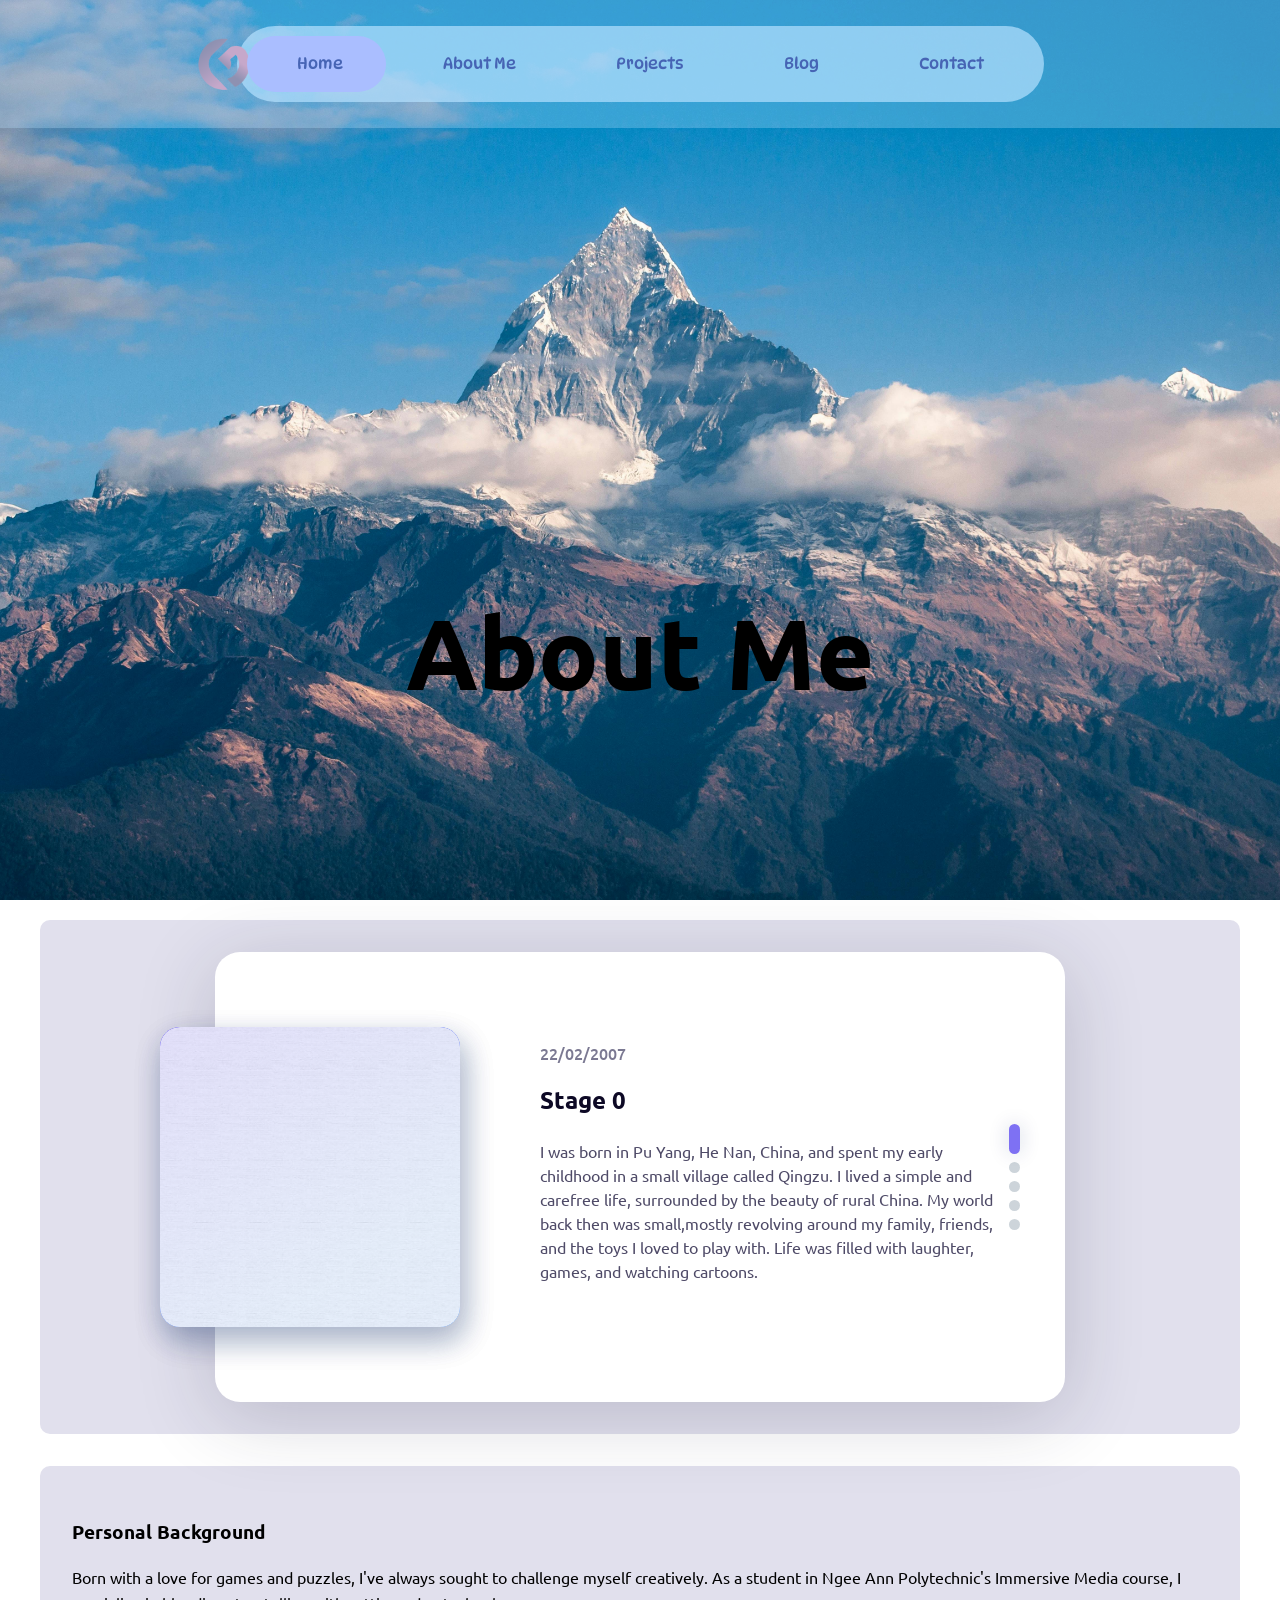
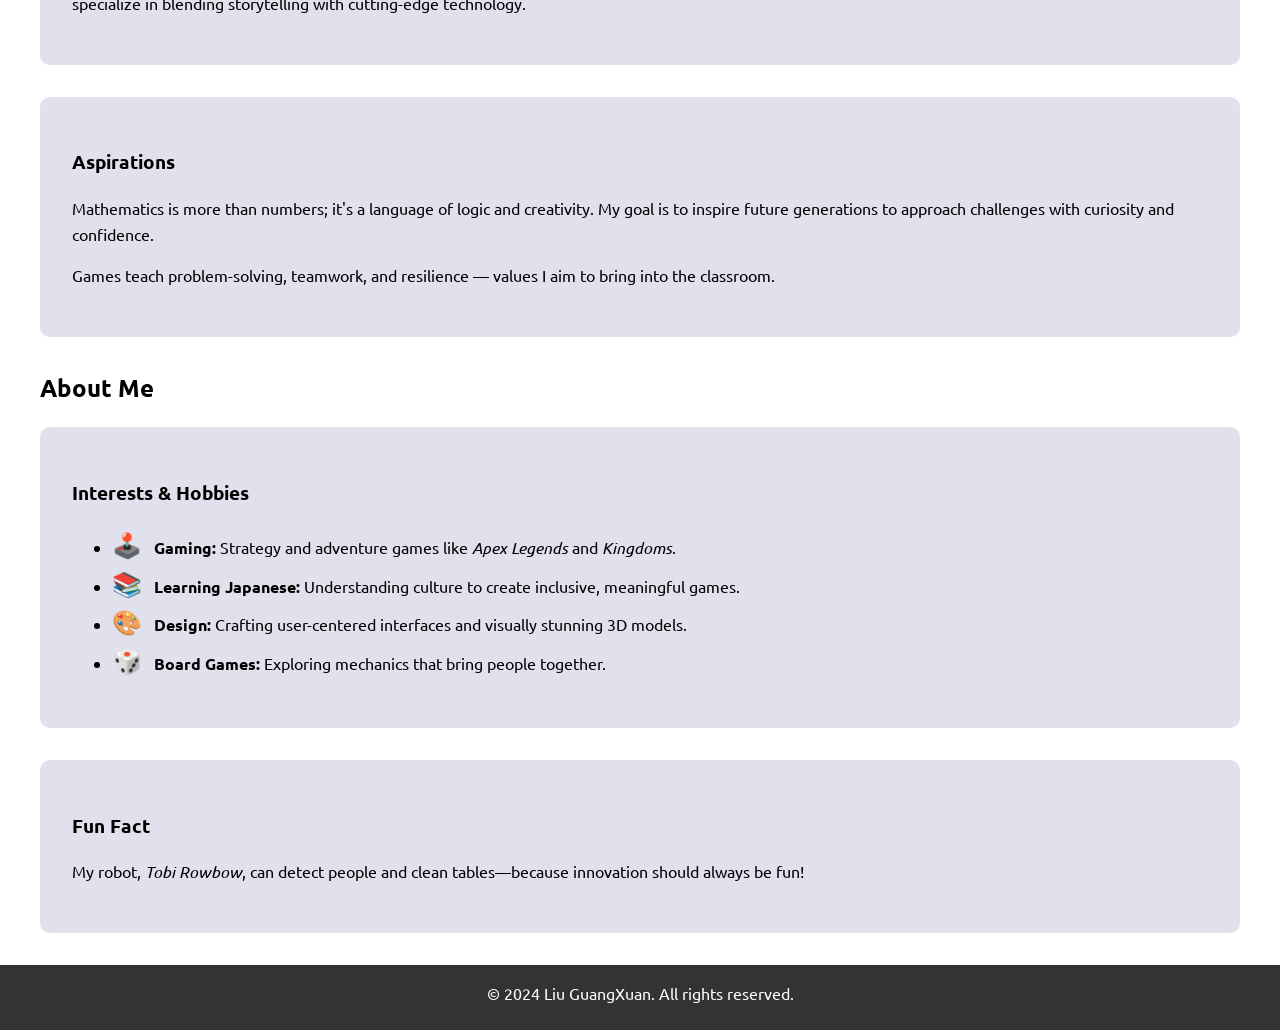
==== about.html @ 47aefdcf "Move all files from public/ to repo root for GitHub Pages" ====
<!DOCTYPE html>
<html lang="en">
<head>
    <meta charset="UTF-8">
    <meta name="viewport" content="width=device-width, initial-scale=1.0">
    <title>Liu GuangXuan</title>
    <link rel="icon" href="imgs/icon.ico">
    <link rel="preconnect" href="https://fonts.googleapis.com">
    <link rel="preconnect" href="https://fonts.gstatic.com" crossorigin>
    <link href="https://fonts.googleapis.com/css2?family=DynaPuff:wght@400..700&family=Ubuntu:ital,wght@0,300;0,400;0,500;0,700;1,300;1,400;1,500;1,700&display=swap" rel="stylesheet">
    <link rel="stylesheet" href="Normalize.css">
    <link href="https://cdnjs.cloudflare.com/ajax/libs/font-awesome/6.0.0-beta3/css/all.min.css" rel="stylesheet">
    <link rel="stylesheet" href="https://unpkg.com/swiper@8/swiper-bundle.min.css"/>
    <link rel="stylesheet" href="styles.css">
    

</head>

<body>
    <header>
        <nav>
            <ul id="nav">
                <li class="slide1"></li>
                <li class="slide2"></li>
                <li><a href="index.html" data-page="home">Home</a></li>
                <li><a href="about.html" data-page="about">About Me</a></li>
                <li><a href="projects.html" data-page="projects">Projects</a></li>
                <li><a href="blog.html" data-page="blog">Blog</a></li>
                <li><a href="contact.html" data-page="contact">Contact</a></li>
            </ul>
            <img src="imgs/logo.png" alt="logo" class="logo">
        </nav>
        
    </header>
    <h1>About Me</h1>
    <div class="background"><h3>Liu GuangXuan</h3></div>

<main>
    <section>
    <div class="blog-slider">
        <div class="blog-slider_wrp swiper-wrapper">

            <div class="blog-slider_item swiper-slide">
                    <div class="blog-slider_img">
                        <img src="imgs\Me_s0.jpg" alt="Stage 0">
                    </div>
                        <div class="blog-slider_content">
                            <span class="blog-slider_code">22/02/2007</span>
                            <div class="blog-slider_title">Stage 0</div>
                            <div class="blog-slider_text">I was born in Pu Yang, He Nan, China, and spent my early childhood in a small village called Qingzu.
                                I lived a simple and carefree life, surrounded by the beauty of rural China. My world back then was small,mostly revolving 
                                around my family, friends, and the toys I loved to play with. Life was filled with laughter, games, and watching cartoons.
                            </div>
                    </div>
            </div>

            <div class="blog-slider_item swiper-slide">
                    <div class="blog-slider_img">
                        <img src="imgs/Me_s1.jpg" alt="Stage 1">
                    </div>
                        <div class="blog-slider_content">
                            <span class="blog-slider_code"></span>
                            <div class="blog-slider_title">Stage 1
                            </div>
                            <div class="blog-slider_text">At this stage, my perspective was limited—I hadn't yet opened my eyes to the vast world beyond my 
                                village. I didn't have any sense of the larger world, but I was content with the little things in my environment. My days 
                                were about enjoying the present, learning from those around me, and cherishing the closeness of family.Though my early life
                                was spent in a rural setting, the experiences and bonds I formed there laid the foundation for the person I am today. I may 
                                not have realized it back then, but those moments were quietly shaping my curiosity and desire to explore the world.</div>
                        </div>
                </div>

            <div class="blog-slider_item swiper-slide">
                    <div class="blog-slider_img">
                        <img src="imgs/Me_apsle.jpg" alt="Stage 2">
                    </div>
                        <div class="blog-slider_content">
                            <span class="blog-slider_code"></span>
                            <div class="blog-slider_title">Stage 2</div>
                            <div class="blog-slider_text">I began my primary school journey at West Spring Primary School, where I spent some of the most 
                                formative years of my life. This was a time of immense growth and learning, both academically and personally. I made lifelong
                                friends, explored my interests, and developed a sense of curiosity that continues to guide me today. The school fostered a 
                                nurturing environment that encouraged me to dream big and embrace challenges, laying a solid foundation for the person I am
                                becoming. I still remember the phrase that our principle has said"饮水思源". Which means to be grateful for all your blessings
                            </div>
                        </div>
                </div>

            <div class="blog-slider_item swiper-slide">
                    <div class="blog-slider_img">
                        <img src="imgs/Me_aolevel.jpg" alt="Stage 3">
                    </div>
                        <div class="blog-slider_content">
                            <span class="blog-slider_code"></span>
                            <div class="blog-slider_title">Stage 3</div>
                            <div class="blog-slider_text">My secondary school journey began at Chua Chu Kang Secondary School, a place where I truly began to 
                                explore my interests and grow both academically and personally. During these years, I gained a deeper understanding of the importance
                                of teamwork and resilience. Whether it was participating in group projects, sports events, or CCAs, the vibrant school community 
                                provided me with opportunities to challenge myself and discover new skills.I also made lifelong friendships and learned valuable 
                                lessons from my teachers, who inspired me to aim high and keep improving. These formative years shaped my personality and prepare
                                me for the exciting path ahead.</div>
                        </div>
            </div>

            <div class="blog-slider_item swiper-slide">
                    <div class="blog-slider_img">
                        <img src="imgs/Me_n.jpg" alt="Now">
                    </div>
                        <div class="blog-slider_content"> 
                            <span class="blog-slider_code"></span>
                            <div class="blog-slider_title">Now</div>
                            <div class="blog-slider_text">Currently, I am pursuing my diploma at Ngee Ann Polytechnic, where I’ve found a platform to dive into the
                                things I truly enjoy. This stage of my life is all about learning, experimenting, and growing in fields I am passionate about. Whether
                                it’s developing games, working on creative design projects, or exploring interactive media, each day is an opportunity to turn my ideas
                                into reality. This journey is not just about gaining knowledge—it’s about discovering who I am, building a foundation for my future career, 
                                and preparing to make a meaningful impact in the world of design and technology.
                            </div>
                        </div>
            </div>

            <div class="blog-slider_pagination"></div>
        </div>
    </div>
    </section>
        
        
        <section class="personal-background">
            <h3>Personal Background</h3>
            <p>Born with a love for games and puzzles, I've always sought to challenge myself creatively. As a student in Ngee Ann Polytechnic's Immersive Media course, I specialize in blending storytelling with cutting-edge technology.</p>
        </section>

        <section class="aspirations">
            <h3>Aspirations</h3>
            <p>Mathematics is more than numbers; it's a language of logic and creativity. My goal is to inspire future generations to approach challenges with curiosity and confidence.</p>
            <p>Games teach problem-solving, teamwork, and resilience — values I aim to bring into the classroom.</p>
        </section>
        <h2>About Me</h2>

        <section class="interests">
            <h3>Interests & Hobbies</h3>
            <ul>
                <li><span class="icon">🕹️</span> <strong>Gaming:</strong> Strategy and adventure games like <em>Apex Legends</em> and <em>Kingdoms</em>.</li>
                <li><span class="icon">📚</span> <strong>Learning Japanese:</strong> Understanding culture to create inclusive, meaningful games.</li>
                <li><span class="icon">🎨</span> <strong>Design:</strong> Crafting user-centered interfaces and visually stunning 3D models.</li>
                <li><span class="icon">🎲</span> <strong>Board Games:</strong> Exploring mechanics that bring people together.</li>
            </ul>
        </section>

        <section class="fun-fact">
            <h3>Fun Fact</h3>
            <p>My robot, <em>Tobi Rowbow</em>, can detect people and clean tables—because innovation should always be fun!</p>
        </section>
        
    </div>
    
</main>

    <footer>
        <p>&copy; 2024 Liu GuangXuan. All rights reserved.</p>
    </footer>

    <script src="https://ajax.googleapis.com/ajax/libs/jquery/3.7.1/jquery.min.js"></script>
    <script src="blog-slider.js"></script>
    <script src="https://unpkg.com/swiper@8/swiper-bundle.min.js"></script>
    <script src="script.js"></script>
    

</body>
</html>
---- styles.css ----
/* General styling */
body {
    font-family: "Ubuntu", sans-serif;
    line-height: 1.6;
    color: #000000;
    background: #ffffff;
    padding: 0;
    height: 100%;
    margin: 0;
    display: flex;
    flex-direction: column;
    height: 100%;
    transition: background-color 0.3s ease, color 0.3s ease;
    
}

/* Section styling */
section {
    padding: 2rem;
    background: #e1e0ed;
    border-radius: 10px;
    margin-bottom: 2rem;
}

/* Flex container styling */
.flex-container {
    display: flex;
    flex-direction: column;
    min-height: 100vh;
}

/* Content wrapper styling */
.content-wrapper {
    flex: 1 0 auto;
}

/* Background styling */
.background{
    max-width: 100%;
    background-image: url(imgs/bg.jpg);  
    background-size: cover;
    background-position: 50% 50%;
    height: 100vh;
    font: 350 8rem '';
    font-family: "DynaPuff", serif;
    -webkit-background-clip: text;
    -webkit-text-fill-color: transparent;
    position: relative;
    text-align: center;
    overflow: hidden;
    background-repeat: no-repeat;
    margin-bottom: 20px;
    
}

/* Before pseudo-element styling */
.background::before{
    content: '';
    background-size: cover;
    background-image: inherit;
    background-position: 50% 50%;
    position: absolute;
    top: 0;
    left: 0;
    bottom: 0;
    right: 0;
    z-index: -99;

}

/* H1 styling */
h1{
    font-size: 100px;
    position: absolute;
    text-align: center;
    width: 100%;
    bottom: 100px;

}

/* Project container styling */
.project_container{
    width: 100%;
    height: 80vh; 
    display: flex;
    justify-content: center;
    align-items: center;
    gap: 2rem;
    flex-direction: row;
    

}

/* Box styling */
.project_container .box{
    position: relative;
    width: 18rem;
    height: 25rem;
    border: 2px solid#8bb5f3;
    border-radius: 20px;
    display: flex;
    align-items: center;
    padding: 2rem;
    color:black; ;
    overflow: hidden;

}

/* Second box styling */
.project_container .box:nth-child(2){
    color: #7e71f3;
    border-color: #7e71f3;
    
}

/* Content h4 styling */
.content h4{
    font-size: 20px;
    text-align: center;
    font-weight: 500;
    margin-bottom: 10px;
}

/* Box span styling */
.box span{
    position: absolute;
    display: block;
    width: 0;
    height: 0;
    border-radius: 50%;
    background:rgb(139, 181, 243, 0.6);
    transition: 0.3s;
    transform: translate(-50%, -50%);

}

/* Box hover span styling */
.box:hover span{
    width: 300px;
    height: 300px;
}

/* Main styling */
main {
    max-width: 1200px;
    padding: 0 1rem;
    margin: 0 auto;
    flex: 1;

}

/* Header styling */
header {
    background-color: rgba(181, 226, 255, 0.3);
    position: absolute;
    top: 0;
    width: 100%;
    z-index: 10;
}

/* Nav styling */
nav{
    display: flex;
    justify-content: space-around;
    align-items: center;
    padding: 10px;
}

/* Nav list styling */
#nav {

    align-items: center;
    position: relative;
    border: none;
    border-radius: 10em;
    display: flex;
    list-style: none;
    background: rgb(181,226,255,0.7);
    padding: 10px;

}

/* Nav list item styling */
#nav li a {
    position: relative;
    padding: 15px 50px;
    font-family: "DynaPuff", serif;
    border: none;
    outline: none;
    color: rgb(70, 100, 180);
    display: inline-block;
    text-decoration: none;
    z-index: 3;
}

/* Slide1 styling */
.slide1,
.slide2 {
    position: absolute;
    display: inline-block;
    height: 55.59px;
    border-radius: 10em;
    transition: all 0.6s cubic-bezier(0.23, 1, 0.32, 1.05);
}

/* Slide1 styling */
.slide1 {
    background-color: rgb(170, 190, 255);
    z-index: 2; 
}

/* Slide2 styling */
.slide2 {
    opacity: 0;
    background-color: rgba(170, 190, 255, .5);
    z-index: 1;
    box-shadow: 0 0 20px #ffffffaa inset;
}

/* Squeeze styling */
.squeeze {
    transform: scale(0.9);
}

/* Text styling */
.text{
    padding-top: -20px;

}

/* Intro styling */
.intro{
    display: flex;
    padding: 0;
    
}

/* Logo styling */
.logo{
    width: 5%;
    position: absolute;
    left: 15%;
    
}

/* Skills ul styling */
.skills ul {
    list-style-type: none;
    padding: 0;

}

/* Skills li styling */
.skills li {
    margin-bottom: 1rem;

}

/* Icon styling */
.icon {
    font-size: 1.5rem;
    margin-right: 0.5rem;

}

/* Blog slider styling */
.blog-slider {
    width: 95%;
    position: relative;
    max-width: 800px;
    margin: auto;
    background: #fff;
    box-shadow: 0px 14px 80px rgba(34, 35, 58, 0.2);
    padding: 25px;
    border-radius: 25px;
    height: 400px;
    transition: all 0.3s;
}

/* Blog slider item styling */
.blog-slider_item {
    display: flex;
    align-items: center;
}
.blog-slider {
    width: 95%;
    position: relative;
    max-width: 800px;
    margin: auto;
    background: #fff;
    box-shadow: 0px 14px 80px rgba(34, 35, 58, 0.2);
    padding: 25px;
    border-radius: 25px;
    height: 400px;
    transition: all 0.3s;
}

/* Media query for blog slider */
@media screen and (max-width: 992px) {
    .blog-slider {
    max-width: 680px;
    height: 400px;
    }
}

/* Media query for blog slider */
@media screen and (max-width: 768px) {
    .blog-slider {
    min-height: 500px;
    height: auto;
    margin: 180px auto;
    }
}

/* Media query for blog slider */
@media screen and (max-height: 500px) and (min-width: 992px) {
    .blog-slider {
    height: 350px;
    }
}

/* Blog slider item styling */
.blog-slider_item {
    display: flex;
    align-items: center;
}

/* Media query for blog slider item */
@media screen and (max-width: 768px) {
    .blog-slider_item {
    flex-direction: column;
    }
}

/* Blog slider item swiper-slide-active styling */
.blog-slider_item.swiper-slide-active .blog-slider_img img {
    opacity: 1;
    transition-delay: 0.3s;
}

  /* Blog slider item swiper-slide-active content styling */
  .blog-slider_item.swiper-slide-active .blog-slider_content > * {
    opacity: 1;
    transform: none;
}

  /* Blog slider item swiper-slide-active content nth-child styling */
  .blog-slider_item.swiper-slide-active .blog-slider_content > *:nth-child(1) {
    transition-delay: 0.3s;
}

  .blog-slider_item.swiper-slide-active .blog-slider_content > *:nth-child(2) {
    transition-delay: 0.4s;
}

  .blog-slider_item.swiper-slide-active .blog-slider_content > *:nth-child(3) {
    transition-delay: 0.5s;
}

  .blog-slider_item.swiper-slide-active .blog-slider_content > *:nth-child(4) {
    transition-delay: 0.6s;
}

  .blog-slider_item.swiper-slide-active .blog-slider_content > *:nth-child(5) {
    transition-delay: 0.7s;
}

  .blog-slider_item.swiper-slide-active .blog-slider_content > *:nth-child(6) {
    transition-delay: 0.8s;
}

  .blog-slider_item.swiper-slide-active .blog-slider_content > *:nth-child(7) {
    transition-delay: 0.9s;
}

  .blog-slider_item.swiper-slide-active .blog-slider_content > *:nth-child(8) {
    transition-delay: 1s;
}

  .blog-slider_item.swiper-slide-active .blog-slider_content > *:nth-child(9) {
    transition-delay: 1.1s;
}

  .blog-slider_item.swiper-slide-active .blog-slider_content > *:nth-child(10) {
    transition-delay: 1.2s;
}

  .blog-slider_item.swiper-slide-active .blog-slider_content > *:nth-child(11) {
    transition-delay: 1.3s;
}

  .blog-slider_item.swiper-slide-active .blog-slider_content > *:nth-child(12) {
    transition-delay: 1.4s;
}

  .blog-slider_item.swiper-slide-active .blog-slider_content > *:nth-child(13) {
    transition-delay: 1.5s;
}

  .blog-slider_item.swiper-slide-active .blog-slider_content > *:nth-child(14) {
    transition-delay: 1.6s;
}

  .blog-slider_item.swiper-slide-active .blog-slider_content > *:nth-child(15) {
    transition-delay: 1.7s;
}

/* Blog slider img styling */
.blog-slider_img {
    width: 300px;
    flex-shrink: 0;
    height: 300px;
    background-image: linear-gradient(147deg, #7e71f3 0%, #8bb5f3 74%);
    box-shadow: 4px 13px 30px 1px rgba(11, 39, 100, 0.2);
    border-radius: 20px;
    transform: translateX(-80px);
    overflow: hidden;
}

/* Blog slider img after styling */
.blog-slider_img:after {
    content: "";
    position: absolute;
    top: 0;
    left: 0;
    width: 100%;
    height: 100%;
    background-image: linear-gradient(147deg, #7e71f3 0%, #8bb5f3 74%);
    border-radius: 20px;
    opacity: 0.2;
}

/* Blog slider img img styling */
.blog-slider_img img {
    width: 100%;
    height: 100%;
    object-fit: cover;
    display: block;
    opacity: 0;
    border-radius: 20px;
    transition: all 0.3s;
}

/* Media query for blog slider img */
@media screen and (max-width: 768px) {
    .blog-slider_img {
    transform: translateY(-50%);
    width: 90%;
    }
}

/* Media query for blog slider img */
@media screen and (max-width: 576px) {
    .blog-slider_img {
    width: 95%;
    }
}

/* Media query for blog slider img */
@media screen and (max-height: 500px) and (min-width: 992px) {
    .blog-slider_img {
    height: 270px;
    }
}

/* Blog slider content styling */
.blog-slider_content {
    padding-right: 25px;
}

/* Media query for blog slider content */
@media screen and (max-width: 768px) {
    .blog-slider_content {
    margin-top: -80px;
    text-align: center;
    padding: 0 30px;
    }
}

/* Media query for blog slider content */
@media screen and (max-width: 576px) {
    .blog-slider_content {
    padding: 0;
    }
}

  /* Blog slider content > * styling */
  .blog-slider_content > * {
    opacity: 0;
    transform: translateY(25px);
    transition: all 0.4s;
}

/* Blog slider code styling */
.blog-slider_code {
    color: #7b7992;
    margin-bottom: 15px;
    display: block;
    font-weight: 500;
}

/* Blog slider title styling */
.blog-slider_title {
    font-size: 24px;
    font-weight: 700;
    color: #0d0925;
    margin-bottom: 20px;
}

/* Blog slider text styling */
.blog-slider_text {
    color: #4e4a67;
    margin-bottom: 30px;
    line-height: 1.5em;
}

/* Blog slider button styling */
.blog-slider_button {
    display: inline-flex;
    background-image: linear-gradient(147deg, #7e71f3 0%, #8bb5f3 74%);
    padding: 15px 35px;
    border-radius: 50px;
    color: #fff;
    box-shadow: 0px 14px 80px rgba(11, 39, 100, 0.2);
    text-decoration: none;
    font-weight: 500;
    justify-content: center;
    text-align: center;
    letter-spacing: 1px;
}

/* Media query for blog slider button */
@media screen and (max-width: 576px) {
    .blog-slider_button {
    width: 100%;
    }
}

/* Blog slider pagination styling */
.blog-slider .swiper-container-horizontal > .swiper-pagination-bullets, .blog-slider .swiper-pagination-custom, .blog-slider .swiper-pagination-fraction {
    bottom: 10px;
    left: 0;
    width: 100%;
}

/* Blog slider pagination styling */
.blog-slider_pagination {
    position: absolute;
    z-index: 21;
    right: 20px;
    width: 11px !important;
    text-align: center;
    left: auto !important;
    top: 50%;
    bottom: auto !important;
    transform: translateY(-50%);
}

/* Media query for blog slider pagination */
@media screen and (max-width: 768px) {
    .blog-slider_pagination {
    transform: translateX(-50%);
    left: 50% !important;
    top: 205px;
    width: 100% !important;
    display: flex;
    justify-content: center;
    align-items: center;
    }
}

/* Blog slider pagination bullets styling */
.blog-slider_pagination.swiper-pagination-bullets .swiper-pagination-bullet {
    margin: 8px 0;
}

/* Media query for blog slider pagination bullets */
@media screen and (max-width: 768px) {
    .blog-slider_pagination.swiper-pagination-bullets .swiper-pagination-bullet {
margin: 0 5px;
    }
}

/* Blog slider pagination bullet styling */
.blog-slider_pagination .swiper-pagination-bullet {
    width: 11px;
    height: 11px;
    display: block;
    border-radius: 10px;
    background: #062744;
    opacity: 0.2;
    transition: all 0.3s;
}

/* Blog slider pagination bullet active styling */
.blog-slider_pagination .swiper-pagination-bullet-active {
    opacity: 1;
    background: #7e71f3;
    height: 30px;
    box-shadow: 0px 0px 20px rgba(11, 39, 100, 0.2);;
}

/* Media query for blog slider pagination bullet active */
@media screen and (max-width: 768px) {
    .blog-slider_pagination .swiper-pagination-bullet-active {
    height: 11px;
    width: 30px;
    }
}



/* Project styling */
.project {
    margin-bottom: 2rem;
    border: 1px solid #ddd;
    padding: 1rem;
    border-radius: 5px;

}

/* Project img styling */
.project img {
    max-width: 100%;
    height: auto;

}

/* General styling */
article {
    max-width: 1200px;
    margin-bottom: 2rem;
    border-bottom: 1px solid #ddd;
    padding-bottom: 1rem;

}

/* Form styling */
form {
    display: flex;
    flex-direction: column;

}

/* Label styling */
label {
    margin-top: 1rem;

}

/* Input and textarea styling */
input, textarea {
    margin-bottom: 1rem;
    padding: 0.5rem;

}

/* Footer styling */
footer { 
    height: 60px;
    text-align: center;
    padding-bottom: 5px;
    background: #333;
    color: #fff;
    width: 100%;
    
}

/* Skills section styling */
.skills {
    background-color: #f0f0f0;
    padding: 2rem 0;
    margin-top: 2rem;
}

/* Skills title styling */
.skills h2 {
    text-align: center;
    margin-bottom: 1.5rem;
    color: #333;
}

/* Skills container styling */
.skills-container {
    display: flex;
    justify-content: space-around;
    flex-wrap: wrap;
    gap: 1.5rem;
    max-width: 1200px;
    margin: 0 auto;
}

/* Skill item styling */
.skill-item {
    background-color: white;
    border-radius: 8px;
    box-shadow: 0 4px 6px rgba(0, 0, 0, 0.1);
    padding: 1.5rem;
    width: calc(33.33% - 1rem);
    min-width: 250px;
    transition: transform 0.3s ease;
}

/* Skill item hover effect */
.skill-item:hover {
    transform: translateY(-5px);
}

/* Skill item title styling */
.skill-item h3 {
    color: #7e71f3;
    margin-bottom: 0.5rem;
}

/* Media query for skill items on smaller screens */
@media (max-width: 768px) {
    .skill-item {
        width: calc(50% - 1rem);
    }
}

/* Media query for skill items on very small screens */
@media (max-width: 480px) {
    .skill-item {
        width: 100%;
    }
}

/* Media query for header and navigation on smaller screens */
@media (max-width: 600px) {
    header {
        padding: 0.5rem;

    }

    nav ul li {
        display: block;
        margin-bottom: 0.5rem;

    }

    .skills li {
        text-align: center;
        
    }
}

/* Fade-in animation */
@keyframes fadeIn {
    from { opacity: 0; }
    to { opacity: 1; }

}

/* Fade-in class */
.fade-in {
    animation: fadeIn 1s ease-in;

}

/* Swiper button styling */
.swiper-button-next,
.swiper-button-prev {
    color: #7e71f3;
}

/* Swiper pagination bullet active styling */
.swiper-pagination-bullet-active {
    background: #7e71f3;
}


/* General Modal Styling */
.modal {
    display: none; /* Hidden by default */
    position: fixed;
    z-index: 1000;
    left: 0;
    top: 0;
    width: 100%;
    height: 100%;
    overflow: auto;
    background-color: rgba(0, 0, 0, 0.8); /* Semi-transparent background */
    justify-content: center;
    align-items: center;
    animation: fadeIn 0.5s;
}

/* Modal content styling */
.modal-content {
    background-color: #fff;
    margin: auto;
    margin-top: 200px;
    padding: 20px;
    border-radius: 10px;
    box-shadow: 0px 4px 15px rgba(0, 0, 0, 0.2);
    max-width: 400px;
    text-align: center;
    font-family: 'Ubuntu', sans-serif;
}

/* Modal title styling */
.modal-content h2 {
    color: #333;
    margin-bottom: 20px;
    font-size: 1.8rem;
}

/* Modal label styling */
.modal-content label {
    display: block;
    margin: 10px 0 5px;
    font-weight: bold;
    color: #555;
}

/* Modal input styling */
.modal-content input {
    width: calc(100% - 20px);
    padding: 10px;
    margin-bottom: 15px;
    border: 1px solid #ccc;
    border-radius: 5px;
    font-size: 1rem;
    color: #333;
}

/* Modal button styling */
.modal-content button {
    display: inline-block;
    justify-content: center;
    text-align: center;
    margin: auto;
    background-color: #007bff;
    color: #fff;
    padding: 10px 20px;
    border: none;
    width: 120px;
    border-radius: 5px;
    cursor: pointer;
    font-size: 1rem;
    transition: background-color 0.3s;
}

/* Modal button hover effect */
.modal-content button:hover {
    background-color: #0056b3;
}

/* Modal link styling */
.modal-content a {
    color: #007bff;
    text-decoration: none;
    font-size: 0.9rem;
    transition: color 0.3s;
}

/* Modal link hover effect */
.modal-content a:hover {
    color: #0056b3;
}

/* Additional Enhancements */
header button {
    position: absolute;
    display: inline-block;
    right: 4%;
    z-index: 1;
    overflow: hidden;
    text-decoration: none;
    font-family: "DynaPuff", serif;
    font-weight: 600;
    font-size: 1em;
    padding: 16px;
    margin: auto;
    color: rgb(255, 0, 0);
    background: transparent;
    border: 0.15em solid rgb(255, 0, 0);
    border-radius: 2em;
    transition: color 1s, background-color 2s;
}


header button:before,
header button:after {
    content: "";
    position: absolute;
    top: -1.5em;
    z-index: -1;
    width: 200%;
    aspect-ratio: 1;
    border: none;
    border-radius: 40%;
    background-color: rgba(255, 0, 0, 0.25);
    transition: transform 1s, background-color 2s;

}

/* header button before styling */
header button:before {
    left: -80%;
    transform: translate3d(0, 5em, 0) rotate(-340deg);

}

/* header button after styling */
header button:after {
    right: -80%;
    transform: translate3d(0, 5em, 0) rotate(390deg);

}

/* header button hover and focus styling */
header button:hover,
header button:focus {
    color: white;
    background-color: rgb(255, 0, 0);

}

/* header button hover and focus before and after styling */
header button:hover:before,
header button:hover:after,
header button:focus:before,
header button:focus:after {
    transform: translate3d(0, 0, 0) rotate(0deg);
    background-color: rgba(255, 0, 0, 0.75);

}

/* Fade-in animation for modal */
@keyframes fadeIn {
    from {
        opacity: 0;
    }
    to {
        opacity: 1;
    }
}

.featured-posts{
    border-radius: 40px;
}

.comments {
    margin-top: 30px;
}

.comment-form {
    margin-bottom: 20px;
}

.comment-form textarea {
    width: 100%;
    padding: 10px;
    border: 1px solid #ddd;
    border-radius: 5px;
    resize: none;
}

.comment-form button {
    padding: 10px 20px;
    background-color: #4CAF50;
    color: white;
    border: none;
    border-radius: 5px;
    cursor: pointer;
}

.comment-form button:hover {
    background-color: #81ac83;
}

.comment-list {
    margin-top: 70px;
    list-style-type: none;
    padding-left: 0;
    color: #171819;
}

.comment-list li {
    margin-top: 70px;
    background-color: #f9f9f9;
    padding: 10px;
    margin-bottom: 10px;
    border-radius: 5px;
    border: 1px solid #ddd;
}

.post-title{
    font-size: var(--font-size-lg);
    margin-bottom: 1rem;
}

#message{
    resize: none;
}

.btn{
    max-width: 20px;
    all: unset;
    padding: 0.5rem 2rem;
    position: absolute;
    display: flex;
    justify-content: center;
    align-items: center;
    cursor: pointer;

}

.btn > .circle {
    --size: 2.5rem;
    position: absolute;
    left: 0;
    display: block;
    width: var(--size);
    height: var(--size);
    background-color: rgb(126, 113, 243);
    border-radius: 20px;
    z-index: 1;
    transition: all 0.45s ease;

}

.btn > .text {
    transition: all 0.45s;
    color: #ffffff;

}

.circle > i {
    font-size: 1rem;
    position: absolute;
    left: calc(var(--size) / 2);
    top: calc(var(--size) / 2);
    transform: translate(-50%, -50%);
    transition: all 0.45s ease;

}

.btn:hover > .circle {
    width: 130px;
}

.btn:hover > .circle > i{
    translate: translate(1rem, -50);
}

.btn:hover > .text {
    color: black;
    z-index: 1;
    
}

.contact-form{
    max-width: 600px;
    margin-bottom: 80px;
}

#sb{
    position: relative;
    justify-content: center;
    padding: 14px;
    align-items: center;
    display: flex;
    left: 0;
}

.social-media-icons {
    margin-bottom: 70px;
    display: flex;
    justify-content: center;
    gap: 30px;
    align-items: center; /* Ensures alignment */
}

.social-icon {
    font-size: 40px;
    color: #333;
    text-decoration: none;
    display: flex;
    flex-direction: column;
    align-items: center;
    transition: transform 0.3s ease, color 0.3s ease; /* Smooth transition */
    transform-origin: center; /* Ensures scaling happens from the center */
}

.social-icon:hover {
    transform: scale(1.2); /* Enlarge the icon */
}

.social-icon:hover span {
    font-weight: bold; /* Bold the text on hover */
}

.social-icon.github:hover {
    color: #333;
}

.social-icon.telegram:hover {
    color: #0088cc;
}

.social-icon i {
    transition: transform 0.3s ease;
}

.social-icon:hover i {
    transform: scale(1.2); /* Enlarge the icon itself */
}
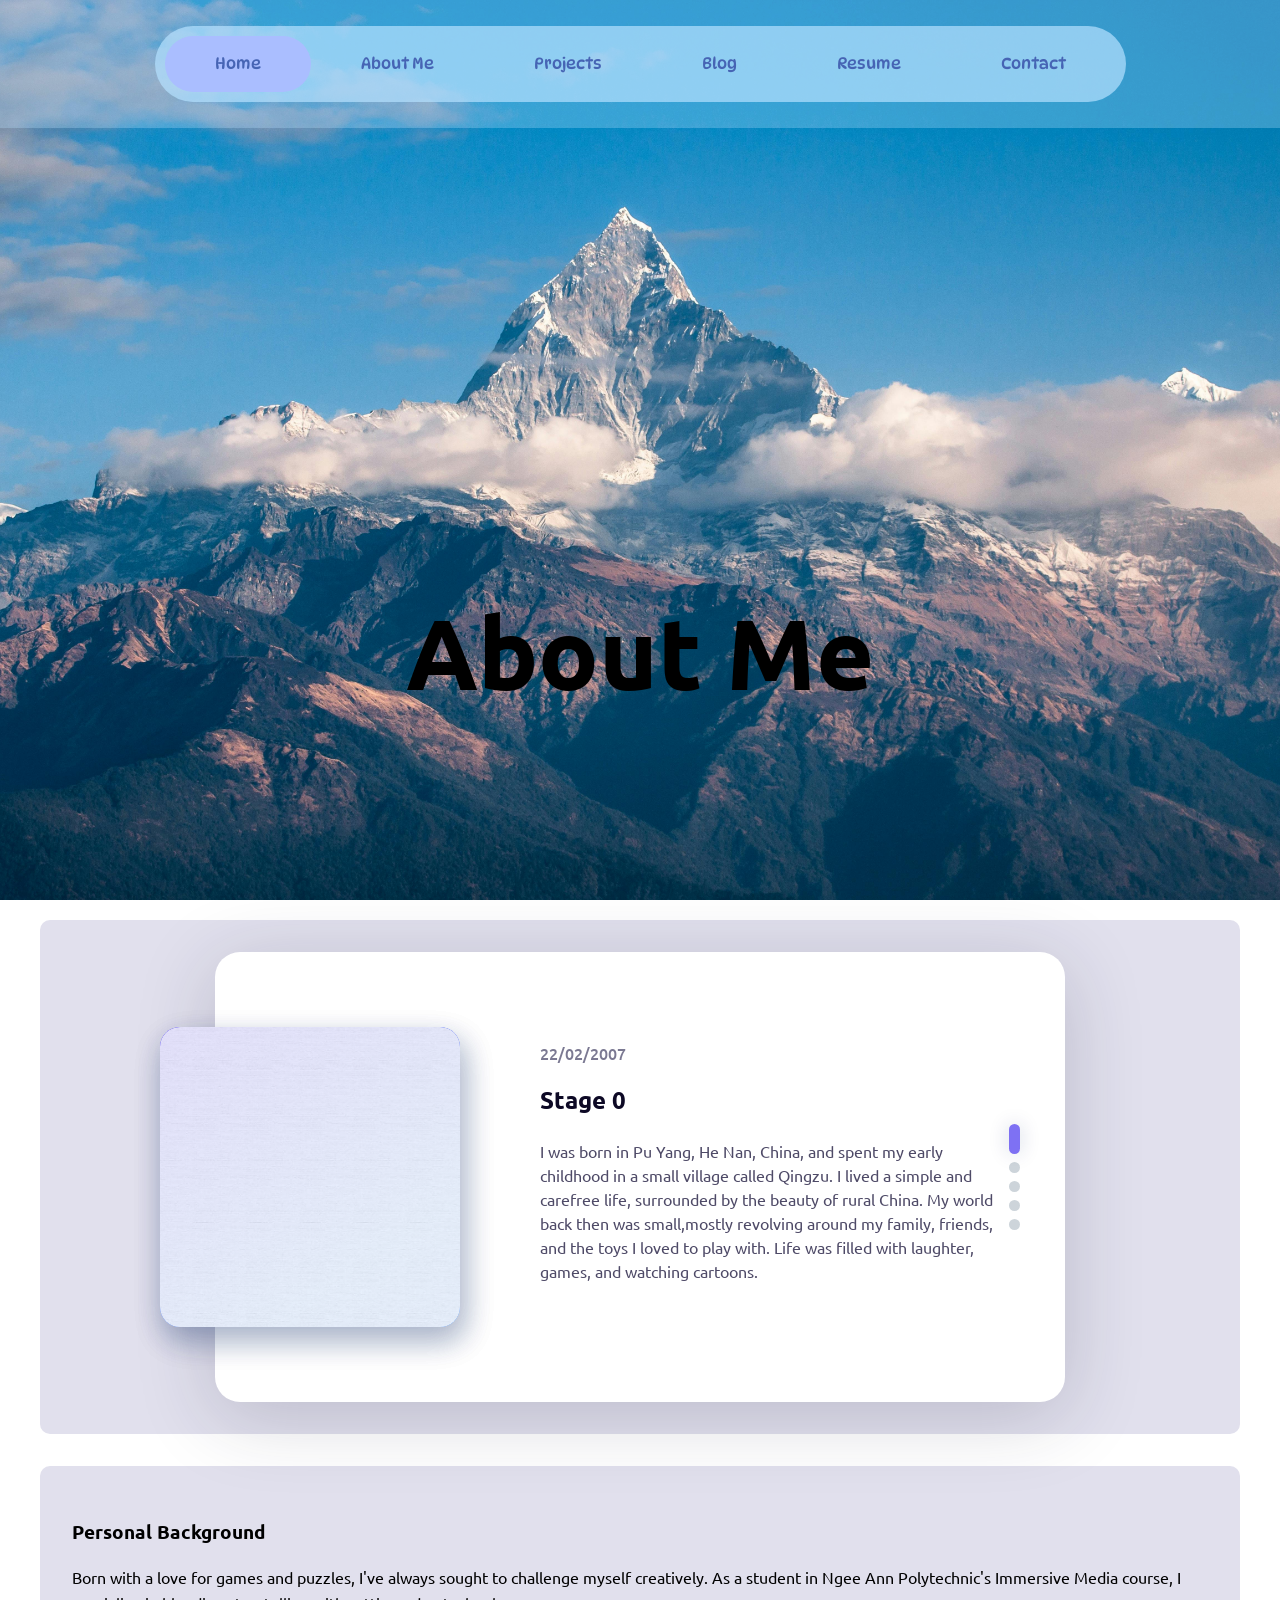
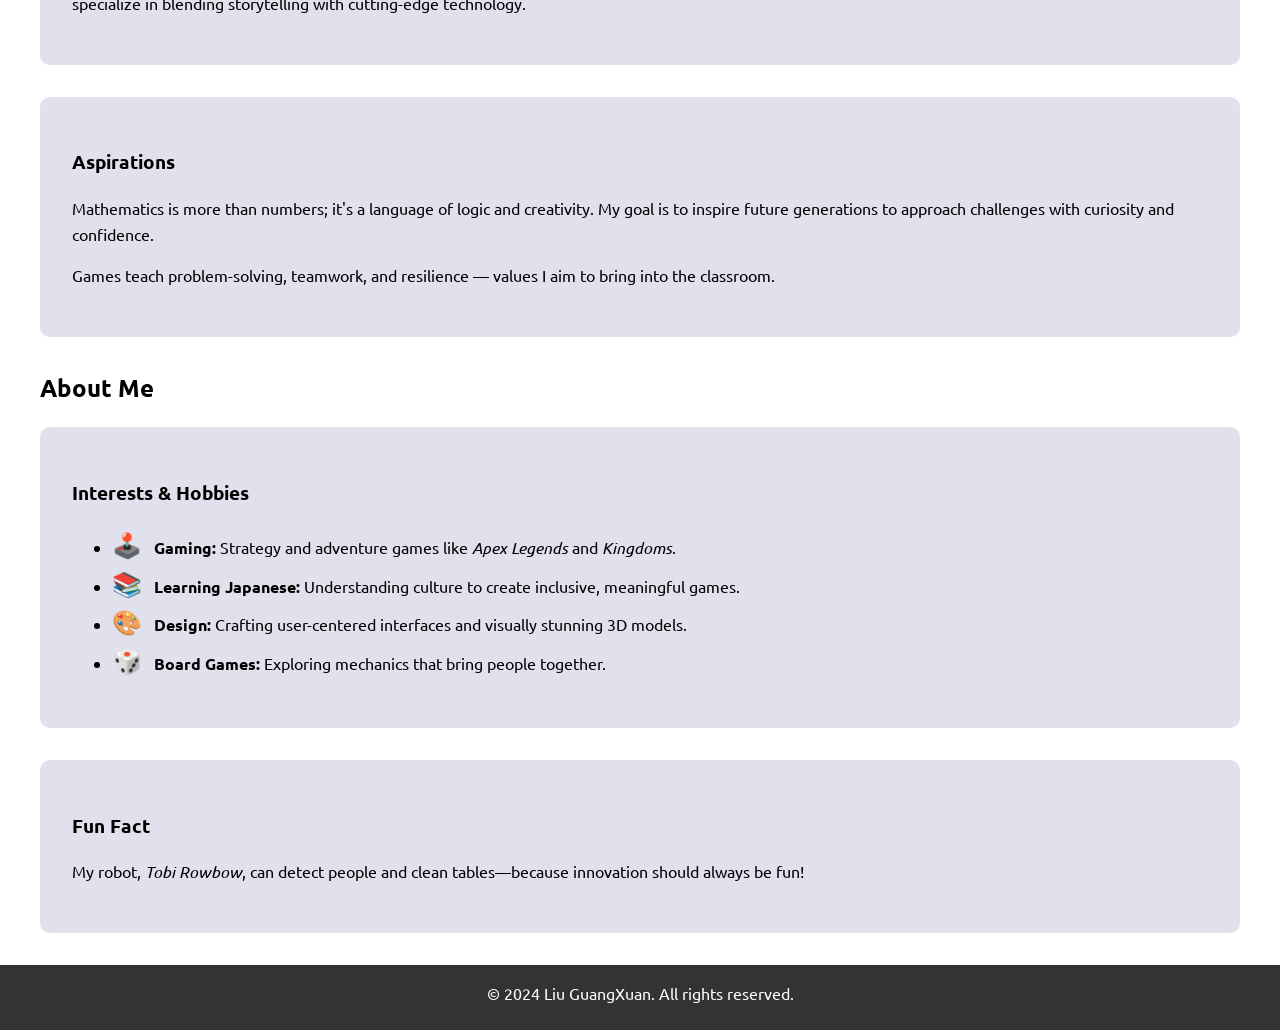
==== commit d3b5c59e: "Add resume page with full skills consolidation; add Resume nav link to all pages" ====
--- a/about.html
+++ b/about.html
@@ -26,6 +26,7 @@
                 <li><a href="about.html" data-page="about">About Me</a></li>
                 <li><a href="projects.html" data-page="projects">Projects</a></li>
                 <li><a href="blog.html" data-page="blog">Blog</a></li>
+                <li><a href="resume.html" data-page="resume">Resume</a></li>
                 <li><a href="contact.html" data-page="contact">Contact</a></li>
             </ul>
             <img src="imgs/logo.png" alt="logo" class="logo">
